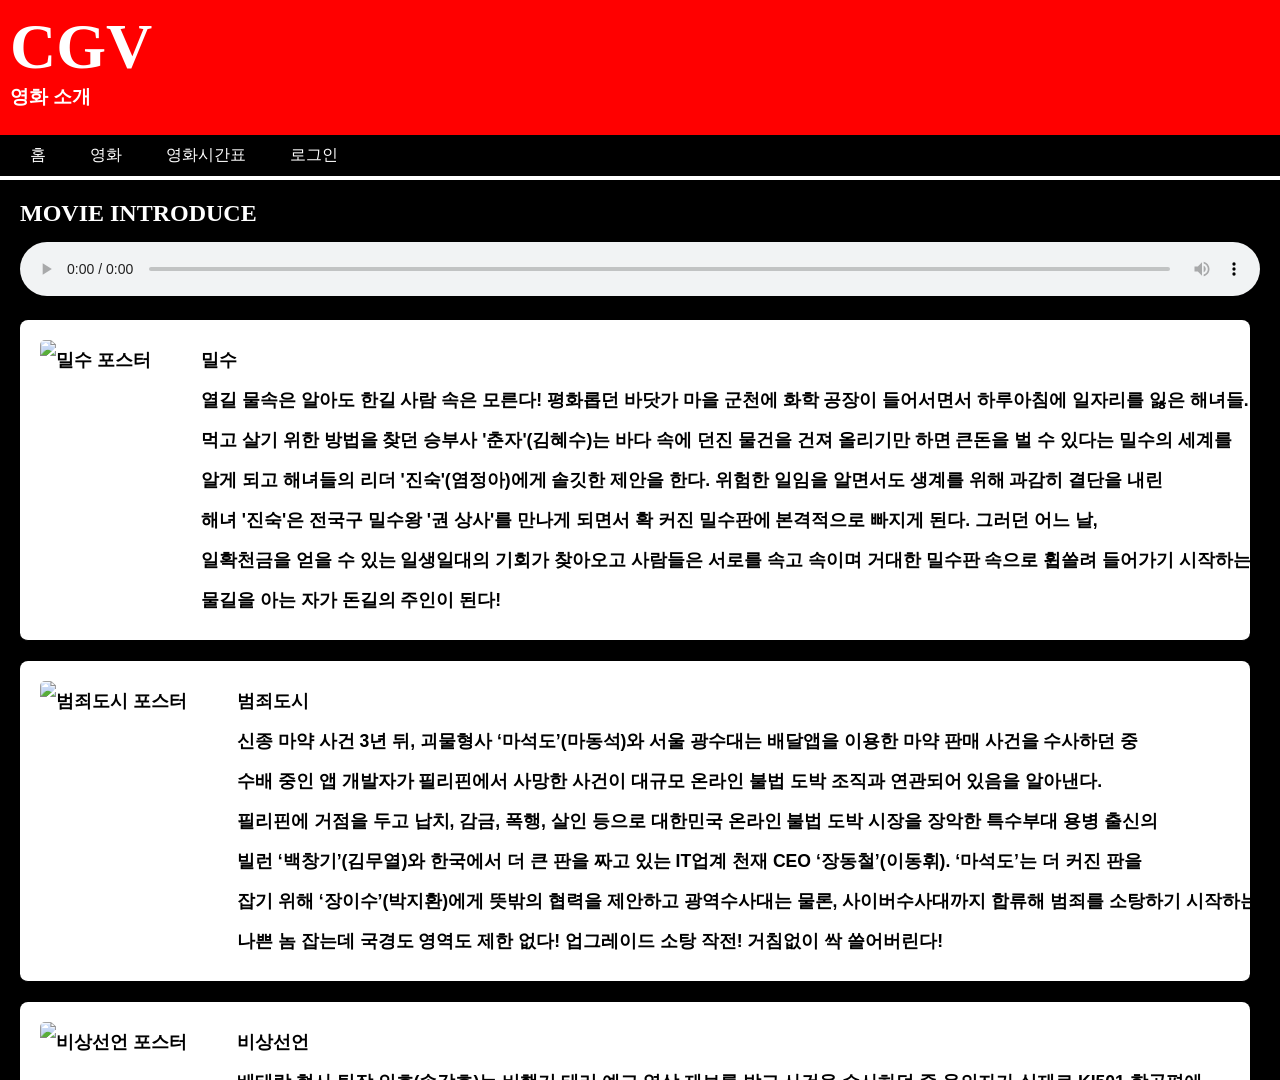
==== movie.html @ cc10da7f "Add files via upload" ====
<!DOCTYPE html>
<html>
<head>
<meta charset="UTF-8">
<title>영화 소개</title>
<link rel= "stylesheet" type="text/css" href="secend.css">
</head>
<body>
<header>
<h1 style="font-size: 4rem;">CGV</h1>
<h3>영화 소개</h3>
</header>
<nav>
<ul>
<li> <a href="web1.html">홈</a></li>
<li> <a href="movie.html">영화</a></li>
<li><a href="movietime.html">영화시간표</a></li>
<li><a href="login.html">로그인</a></li>
</ul>
</nav>
<article>
  <h2>MOVIE INTRODUCE</h2>
  <audio controls autoplay loop>
    <source src="이루.mp3" type="audio/mpeg">
  </audio>
  <div class="movie-container">
    <div class="movie-poster">
      <img src="밀수.JPG" alt="밀수 포스터">
    </div>
    <div class="movie-description">
      <h4>밀수</h4>
      <p>열길 물속은 알아도 한길 사람 속은 모른다! 평화롭던 바닷가 마을 군천에 화학 공장이 들어서면서 하루아침에 일자리를 잃은 해녀들.<br>
       먹고 살기 위한 방법을 찾던 승부사 '춘자'(김혜수)는 바다 속에 던진 물건을 건져 올리기만 하면 큰돈을 벌 수 있다는 밀수의 세계를<br>
        알게 되고 해녀들의 리더 '진숙'(염정아)에게 솔깃한 제안을 한다. 위험한 일임을 알면서도 생계를 위해 과감히 결단을 내린 <br>
        해녀 '진숙'은 전국구 밀수왕 '권 상사'를 만나게 되면서 확 커진 밀수판에 본격적으로 빠지게 된다. 그러던 어느 날, <br>
        일확천금을 얻을 수 있는 일생일대의 기회가 찾아오고 사람들은 서로를 속고 속이며 거대한 밀수판 속으로 휩쓸려 들어가기 시작하는데... <br>
        물길을 아는 자가 돈길의 주인이 된다!
      </p>
    </div>
  </div>

  <div class="movie-container">
    <div class="movie-poster">
      <img src="범죄도시.JPG" alt="범죄도시 포스터">
    </div>
    <div class="movie-description">
      <h4>범죄도시</h4>
      <p>신종 마약 사건 3년 뒤, 괴물형사 ‘마석도’(마동석)와 서울 광수대는 배달앱을 이용한 마약 판매 사건을 수사하던 중<br> 
      수배 중인 앱 개발자가 필리핀에서 사망한 사건이 대규모 온라인 불법 도박 조직과 연관되어 있음을 알아낸다. <br>
      필리핀에 거점을 두고 납치, 감금, 폭행, 살인 등으로 대한민국 온라인 불법 도박 시장을 장악한 특수부대 용병 출신의 <br>
      빌런 ‘백창기’(김무열)와 한국에서 더 큰 판을 짜고 있는 IT업계 천재 CEO ‘장동철’(이동휘). ‘마석도’는 더 커진 판을 <br>
      잡기 위해 ‘장이수’(박지환)에게 뜻밖의 협력을 제안하고 광역수사대는 물론, 사이버수사대까지 합류해 범죄를 소탕하기 시작하는데…<br>
       나쁜 놈 잡는데 국경도 영역도 제한 없다! 업그레이드 소탕 작전! 거침없이 싹 쓸어버린다!</p>
    </div>
  </div>

  <div class="movie-container">
    <div class="movie-poster">
      <img src="비상선언.JPG" alt="비상선언 포스터">
    </div>
    <div class="movie-description">
      <h4>비상선언</h4>
      <p>베테랑 형사 팀장 인호(송강호)는 비행기 테러 예고 영상 제보를 받고 사건을 수사하던 중 용의자가 실제로 KI501 항공편에<br>
       타고 있음을 파악한다. 딸의 치료를 위해 비행 공포증임에도 불구하고 하와이로 떠나기로 한 재혁(이병헌)은 주변을 맴돌며 <br>
       위협적인 말을 하는 낯선 이가 신경 쓰인다. 인천에서 하와이로 이륙한 KI501 항공편에서 원인불명의 사망자가 나오고, <br>
       비행기 안은 물론 지상까지 혼란과 두려움의 현장으로 뒤바뀐다. 이 소식을 들은 국토부 장관 숙희(전도연)는 <br>
       대테러센터를 구성하고 비행기를 착륙시킬 방법을 찾기 위해 긴급회의를 소집하는데…</p>
    </div>
  </div>

  <div class="movie-container">
    <div class="movie-poster">
      <img src="외계인.JPG" alt="외계인 포스터">
    </div>
    <div class="movie-description">
      <h4>외계인</h4>
      <p>2022년 현재, ‘가드’(김우빈)’와 ‘썬더’는 인간의 몸에 가두어진 외계인 죄수를 관리하며 지구에 살고 있다.<br>
       어느 날, 서울 상공에 우주선이 나타나고 형사 ‘문도석’(소지섭)은 기이한 광경을 목격하게 되는데.. <br>
       한편, 630년 전 고려에선 얼치기 도사 ‘무륵’(류준열)과 천둥 쏘는 처자 ‘이안’(김태리)이 엄청난 현상금이 걸린 <br>
       신검을 차지하기 위해 서로를 속고 속이는 가운데 신검의 비밀을 찾는 두 신선 ‘흑설’(염정아)과 ‘청운’(조우진), <br>
       가면 속의 ‘자장’(김의성)도 신검 쟁탈전에 나선다. 그리고 우주선이 깊은 계곡에서 빛을 내며 떠오르는데… <br>
       2022년 인간 속에 수감된 외계인 죄수를 쫓는 이들 1391년 고려 말 소문 속의 신검을 차지하려는 도사들 시간의 문이 <br>
       열리고 모든 것이 바뀌기 시작했다!.</p>
    </div>
  </div>

  <div class="movie-container">
    <div class="movie-poster">
      <img src="한산.JPG" alt="한산 포스터">
    </div>
    <div class="movie-description">
      <h4>한산: 용의 출현</h4>
      <p>1592년 4월, 조선은 임진왜란 발발 후 단 15일 만에 왜군에 한양을 빼앗기며 절체절명의 위기에 놓인다. <br>
      조선을 단숨에 점령한 왜군은 명나라로 향하는 야망을 꿈꾸며 대규모 병역을 부산포로 집결시킨다. <br>
      한편, 이순신 장군은 연이은 전쟁의 패배와 선조마저 의주로 파천하며 수세에 몰린 상황에서도 조선을 구하기 <br>
      위해 전술을 고민하며 출전을 준비한다. 하지만 앞선 전투에서 손상을 입은 거북선의 출정이 어려워지고,<br>
       거북선의 도면마저 왜군의 첩보에 의해 도난 당하게 되는데… 왜군은 연승에 힘입어 그 우세로 한산도 앞바다로 향하고, <br>
       이순신 장군은 조선의 운명을 가를 전투를 위해 필사의 전략을 준비한다. 1592년 여름, 음력 7월 8일 한산도 앞바다,<br>
        압도적인 승리가 필요한 조선의 운명을 건 지상 최고의 해전이 펼쳐진다.</p>
    </div>
  </div>

  <div class="movie-container">
    <div class="movie-poster">
      <img src="헤어질결심.JPG" alt="헤어질결심 포스터">
    </div>
    <div class="movie-description">
      <h4>헤어질 결심</h4>
      <p>산 정상에서 추락한 한 남자의 변사 사건. 담당 형사 '해준'(박해일)은 사망자의 아내 '서래'(탕웨이)와 마주하게 된다. <br>
       "산에 가서 안 오면 걱정했어요, 마침내 죽을까 봐." 남편의 죽음 앞에서 특별한 동요를 보이지 않는 '서래'. <br>
        경찰은 보통의 유가족과는 다른 '서래'를 용의선상에 올린다. '해준'은 사건 당일의 알리바이 탐문과 신문, 잠복수사를 <br>
         통해 '서래'를 알아가면서 그녀에 대한 관심이 점점 커져가는 것을 느낀다. 한편, 좀처럼 속을 짐작하기 어려운 '서래'는  <br>
         상대가 자신을 의심한다는 것을 알면서도 조금의 망설임도 없이 '해준'을 대하는데…</p>
    </div>
  </div>

  <div class="movie-container">
    <div class="movie-poster">
      <img src="타짜.JPG" alt="타짜 포스터">
    </div>
    <div class="movie-description">
      <h4>타짜</h4>
      <p>가구공장에서 일하며 남루한 삶을 사는 고니는 대학보다 가난을 벗어나게 해줄 돈이 우선인 열혈 천방지축 청년! <br>
      어느 날 고니는, 가구공장 한 켠에서 박무석 일행이 벌이는 화투판에 끼게 된다. 스무장의 화투로 벌이는 '섯다'<br>
       한 판! 하지만 고니는 그 판에서 삼년 동안 모아두었던 돈 전부를 날리고 만다. 그것이 전문도박꾼 타짜들이 짜고 친 판이었단 <br>
       사실을 뒤늦게 안 고니는 박무석 일행을 찾아 나서고, 도박으로 시비가 붙은 한 창고에서 우연인 듯 필연처럼 전설의 타짜 평경장을 만난다.<br>
        그리고 잃었던 돈의 다섯 배를 따면 화투를 그만두겠단 약속을 하고, 그와 함께 본격적인 꽃싸움에 몸을 던지기 위한 동행길에 오른다. <br>
      </p>
    </div>
  </div>
<div class="movie-container">
    <div class="movie-poster">
      <img src="부산행.JPG" alt="부산행 포스터">
    </div>
    <div class="movie-description">
      <h4>부산행</h4>
      <p>정체불명의 바이러스가 전국으로 확산되고 대한민국 긴급재난경보령이 선포된 가운데, <br>
      열차에 몸을 실은 사람들은 단 하나의 안전한 도시 부산까지 살아가기 위한 치열한 사투를 벌이게 됩니다. <br>
      서울에서 부산까지의 거리 442KM 지키고 싶은, 지켜야만 하는 사람들의 극한의 사투!</p>
    </div>
  </div>
 
</article>
</body>
</html>
---- secend.css ----
@charset "UTF-8";

* {
    box-sizing: border-box;
    margin: 0;
    padding: 0;
}

header,
section,
nav,
article {
    position: absolute;
    padding: 10px;
    display: block;
}

header {
    top: 0%;
    width: 100%;
    height: 15%;
    background-color: red;
    color: white;
}

nav {
    top: 15%;
    width: 100%;
    background-color: black;
    color: white;
}

nav ul li {
    margin: 0 20px;
    list-style: none;
    display: inline;
    font-size:1.3;
}

article {
    top: 20%;
    width: 100%;
    height: 100%;
    background-color: black;
    color: white;
    overflow-x: auto;
    white-space: nowrap;
    padding: 20px;
}
section {
	top:60%; 
	width:100%; 
	height:70%; 
    background-color: black;
    padding: 2%;
}
section header{
	top:0%; 
	width:95.467%; 
	height:6%; 
	padding:5px; 
	margin:0 0
	}


a:link,
a:visited,
a:active {
    text-decoration: none;
    color: white;
}

a:hover {
    text-decoration: underline;
}

div {
    display: inline-block;
    text-aligh: center;
    line-height: 30pt;
    background-color: white;
    color: black;
    font-size: 1.1rem;
    font-family: "굴림", Gulim, sans-serif;
    font-weight: bold;
    margin-right: 10px;
    padding: 10px;
    border-radius: 8px;
}

.movie-container {
  display: flex;
  align-items: flex-start;
  margin-bottom: 20px;
  padding: 10px;
  border-bottom: 1px solid black;
}

.movie-poster img {
  width: 150px;
  height: auto;
  margin-right: 20px;
  border-radius: 5px;
}

.movie-description {
  flex: 1;
  min-width: 0;
}

.movie-description h4 {
  margin-top: 0;
  color: white;
}

.movie-description p {
  color: black;
  word-wrap: break-word;
  overflow-wrap: break-word;
}

article h2 {
  margin-bottom: 15px;
}

audio {
  margin-bottom: 20px;
  width: 100%;
}

.movie-description h4 {
  margin-top: 0;
  color: black; 
}

article {
  margin-bottom: 0;
}

article h2 {
  margin-bottom: 15px;
}

table {
  width: 100%;
  margin: 20px auto 0;
  border-collapse: collapse;
  color: white;
}

th, td {
  border: 1px solid black;
  padding: 15px;
  text-align: center;
}

th {
  background-color: red;
  color: white;
}

tbody tr:nth-child(even) {
  background-color: black;
}

tbody tr:hover {
  background-color: black;
}

td a {
  color: rgb(255, 255, 128);
  text-decoration: underline;
}

td a:hover {
  color: #fff;
}
  article form div {
    margin-bottom: 10px; 
    background-color: transparent; 
  }
  article form label {
    display: inline-block; 
    width: 80px;
    color: white;
  }
  article form input[type="text"],
  article form input[type="password"] {
    padding: 5px;
    border: 1px solid rgb(192, 192, 192);
    border-radius: 4px;
    width: 200px;
  }
  article form button {
    padding: 8px 15px;
    background-color:red;
    color: white;
    border: none;
    border-radius: 4px;
    cursor: pointer;
  }
  article form button:hover {
    background-color:red;
  }
  article h2 {
    margin-bottom: 15px;
  }
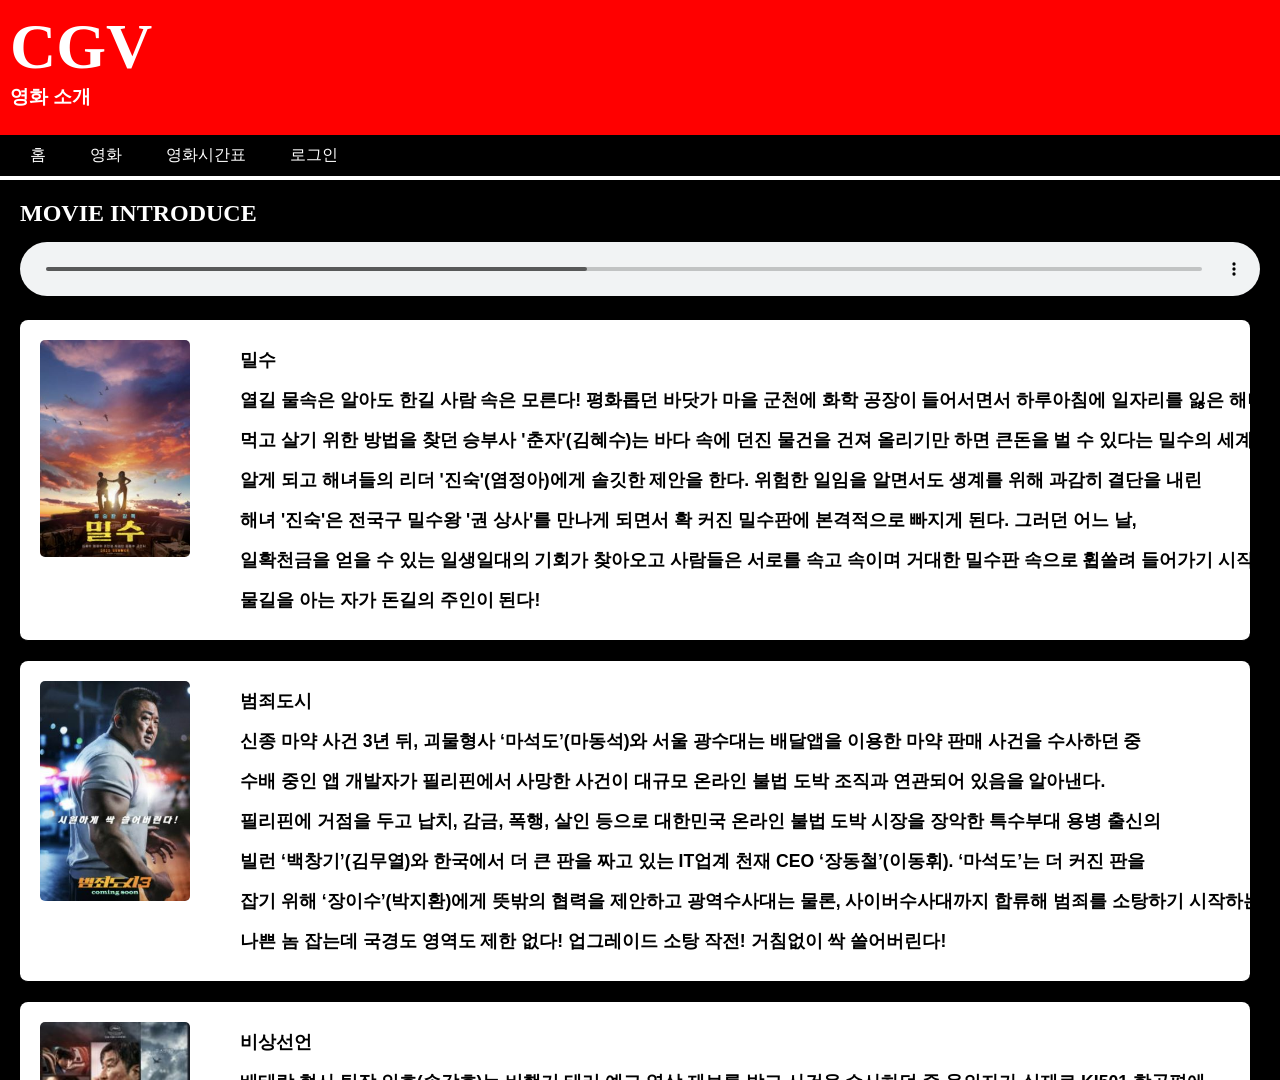
==== commit b01742d9: "Fix HTML structure and movie descriptions" ====
--- a/movie.html
+++ b/movie.html
@@ -15,7 +15,7 @@
 <li> <a href="web1.html">홈</a></li>
 <li> <a href="movie.html">영화</a></li>
 <li><a href="movietime.html">영화시간표</a></li>
-<li><a href="login.html">로그인</a></li>
+<li><a href="index.html">로그인</a></li>
 </ul>
 </nav>
 <article>
@@ -142,4 +142,4 @@
  
 </article>
 </body>
-</html>+</html>
